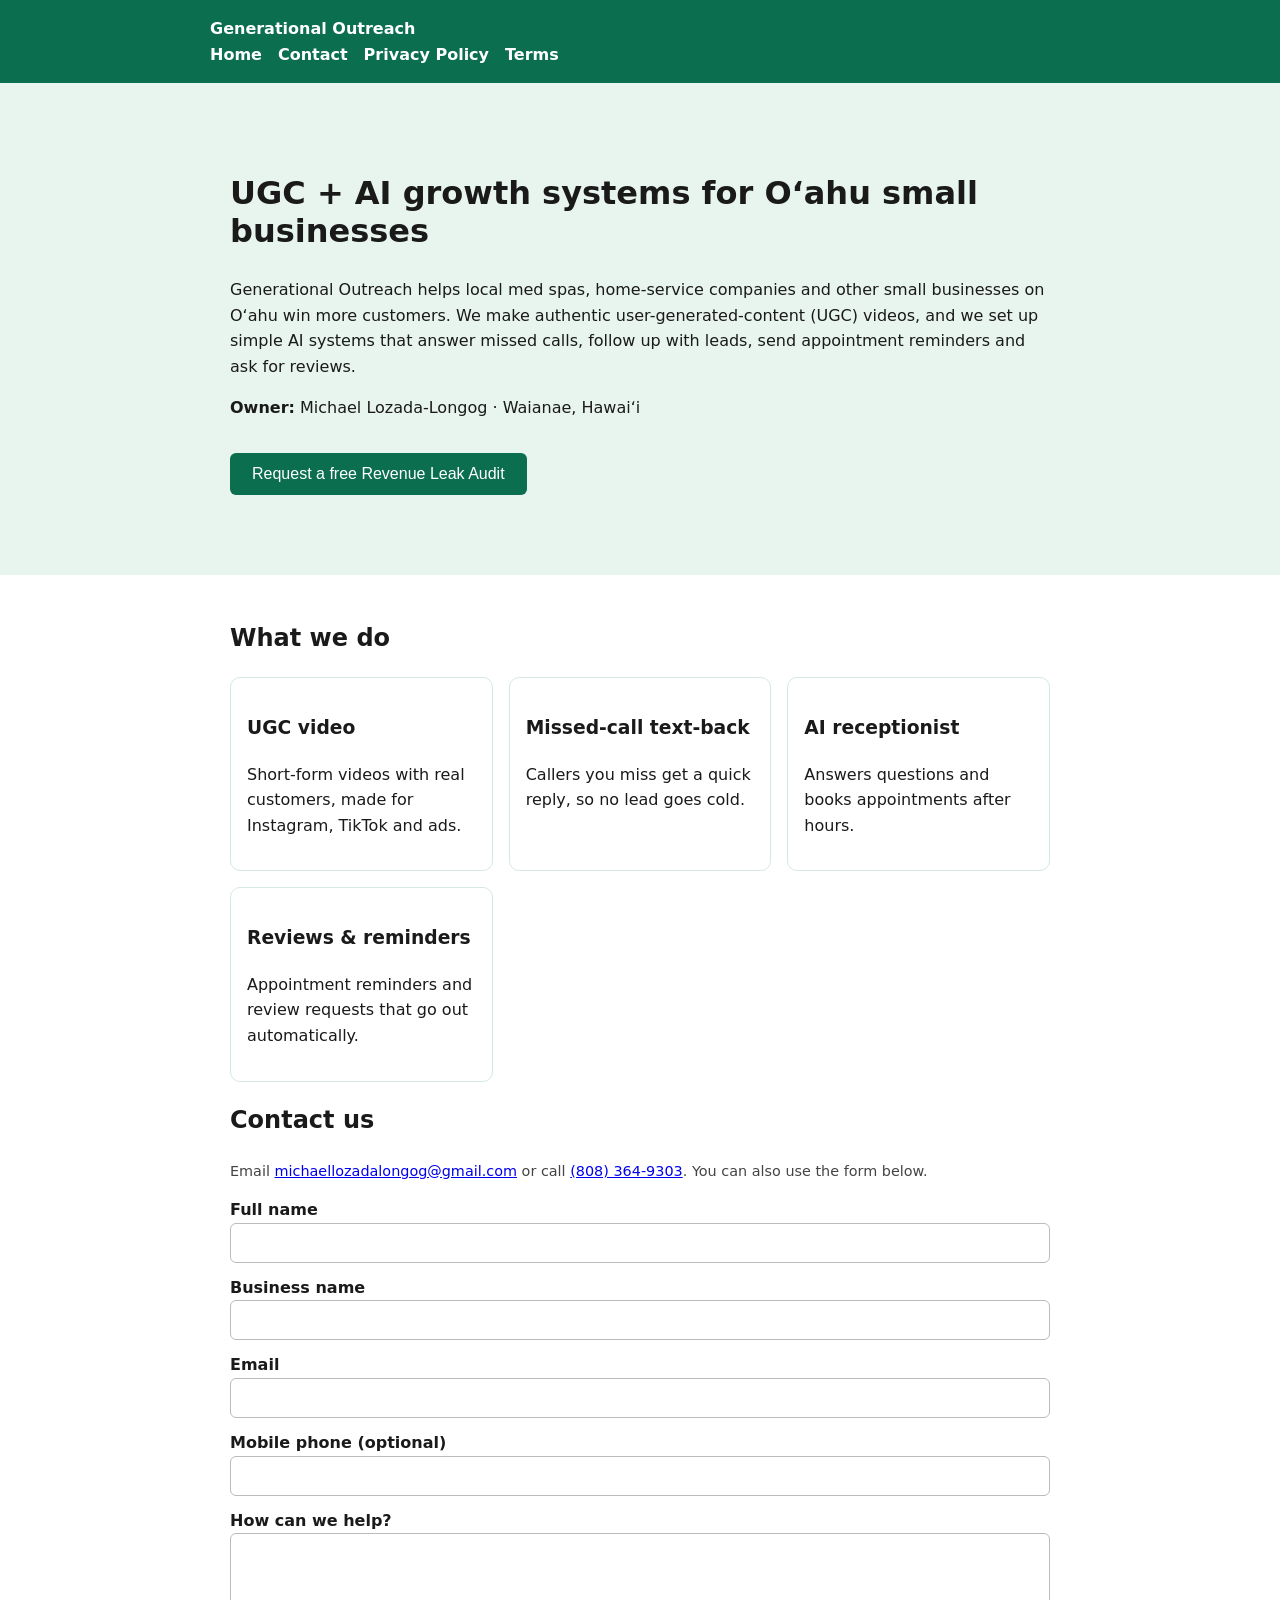
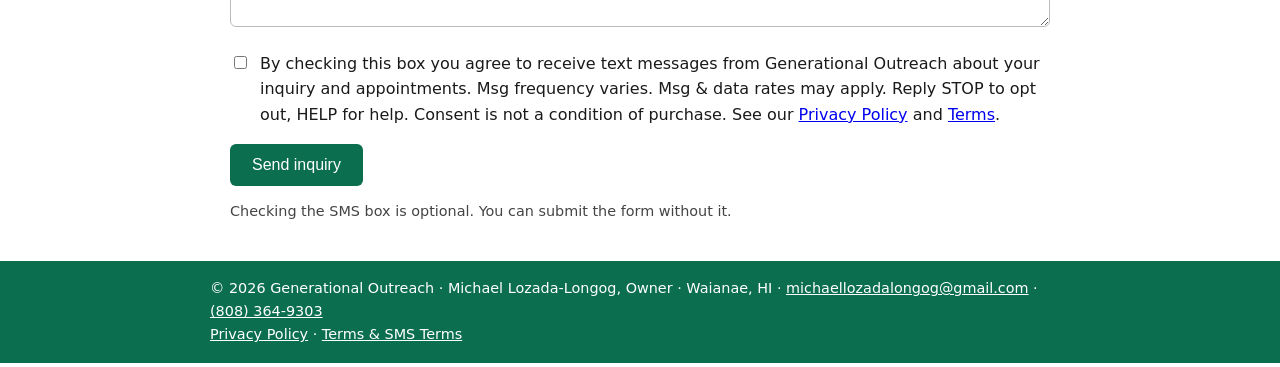
==== index.html @ 6b5c54ec "Add files via upload" ====
<!doctype html><html lang="en"><head><meta charset="utf-8"><meta name="viewport" content="width=device-width,initial-scale=1"><title>Generational Outreach | UGC + AI Growth Systems for Oʻahu Small Businesses</title><link rel="stylesheet" href="style.css"></head><body>
<header><div class="wrap" style="padding:0"><strong>Generational Outreach</strong><br><nav><a href="index.html">Home</a><a href="index.html#contact">Contact</a><a href="privacy.html">Privacy Policy</a><a href="terms.html">Terms</a></nav></div></header>
<section class="hero"><div class="wrap"><h1>UGC + AI growth systems for Oʻahu small businesses</h1>
<p>Generational Outreach helps local med spas, home-service companies and other small businesses on Oʻahu win more customers. We make authentic user-generated-content (UGC) videos, and we set up simple AI systems that answer missed calls, follow up with leads, send appointment reminders and ask for reviews.</p>
<p><strong>Owner:</strong> Michael Lozada-Longog · Waianae, Hawaiʻi</p><p><a href="#contact"><button>Request a free Revenue Leak Audit</button></a></p></div></section>
<div class="wrap"><h2>What we do</h2><div class="cards">
<div class="card"><h3>UGC video</h3><p>Short-form videos with real customers, made for Instagram, TikTok and ads.</p></div>
<div class="card"><h3>Missed-call text-back</h3><p>Callers you miss get a quick reply, so no lead goes cold.</p></div>
<div class="card"><h3>AI receptionist</h3><p>Answers questions and books appointments after hours.</p></div>
<div class="card"><h3>Reviews &amp; reminders</h3><p>Appointment reminders and review requests that go out automatically.</p></div></div>
<h2 id="contact">Contact us</h2>
<p class="small">Email <a href="mailto:michaellozadalongog@gmail.com">michaellozadalongog@gmail.com</a> or call <a href="tel:+18083649303">(808) 364-9303</a>. You can also use the form below.</p>
<!-- NOTE: this form currently opens the visitor's email app (mailto). Swap the action for a real form endpoint (e.g. a CRM webhook) once one is set up. -->
<form action="mailto:michaellozadalongog@gmail.com" method="post" enctype="text/plain">
<label for="name">Full name</label><input id="name" name="name" required>
<label for="business">Business name</label><input id="business" name="business">
<label for="email">Email</label><input id="email" name="email" type="email" required>
<label for="phone">Mobile phone (optional)</label><input id="phone" name="phone" type="tel">
<label for="msg">How can we help?</label><textarea id="msg" name="message" rows="4"></textarea>
<label class="consent"><input type="checkbox" name="sms_consent" value="yes"><span>By checking this box you agree to receive text messages from Generational Outreach about your inquiry and appointments. Msg frequency varies. Msg &amp; data rates may apply. Reply STOP to opt out, HELP for help. Consent is not a condition of purchase. See our <a href="privacy.html">Privacy Policy</a> and <a href="terms.html">Terms</a>.</span></label>
<button type="submit">Send inquiry</button></form>
<p class="small">Checking the SMS box is optional. You can submit the form without it.</p></div>
<footer><div class="wrap" style="padding:0">© 2026 Generational Outreach · Michael Lozada-Longog, Owner · Waianae, HI · <a href="mailto:michaellozadalongog@gmail.com">michaellozadalongog@gmail.com</a> · <a href="tel:+18083649303">(808) 364-9303</a><br><a href="privacy.html">Privacy Policy</a> · <a href="terms.html">Terms &amp; SMS Terms</a></div></footer></body></html>
---- style.css ----
*{box-sizing:border-box}body{margin:0;font-family:system-ui,-apple-system,Segoe UI,Roboto,sans-serif;color:#1a1a1a;line-height:1.6}
header,footer{background:#0b6e4f;color:#fff;padding:16px 20px}header a,footer a{color:#fff}
nav a{margin-right:16px;text-decoration:none;font-weight:600}.wrap{max-width:860px;margin:0 auto;padding:24px 20px}
h1{font-size:2rem;line-height:1.2}.hero{background:#e8f5ef;padding:40px 20px}.cards{display:grid;grid-template-columns:repeat(auto-fit,minmax(220px,1fr));gap:16px}
.card{border:1px solid #d6e9e0;border-radius:10px;padding:16px}form label{display:block;margin-top:12px;font-weight:600}
input,textarea,select{width:100%;padding:10px;border:1px solid #bbb;border-radius:6px;font-size:1rem}
.consent{display:flex;gap:10px;align-items:flex-start;margin-top:16px;font-weight:400}.consent input{width:auto;margin-top:5px}
button{margin-top:16px;background:#0b6e4f;color:#fff;border:0;padding:12px 22px;border-radius:6px;font-size:1rem;cursor:pointer}
.small{font-size:.9rem;color:#444}footer{font-size:.9rem}
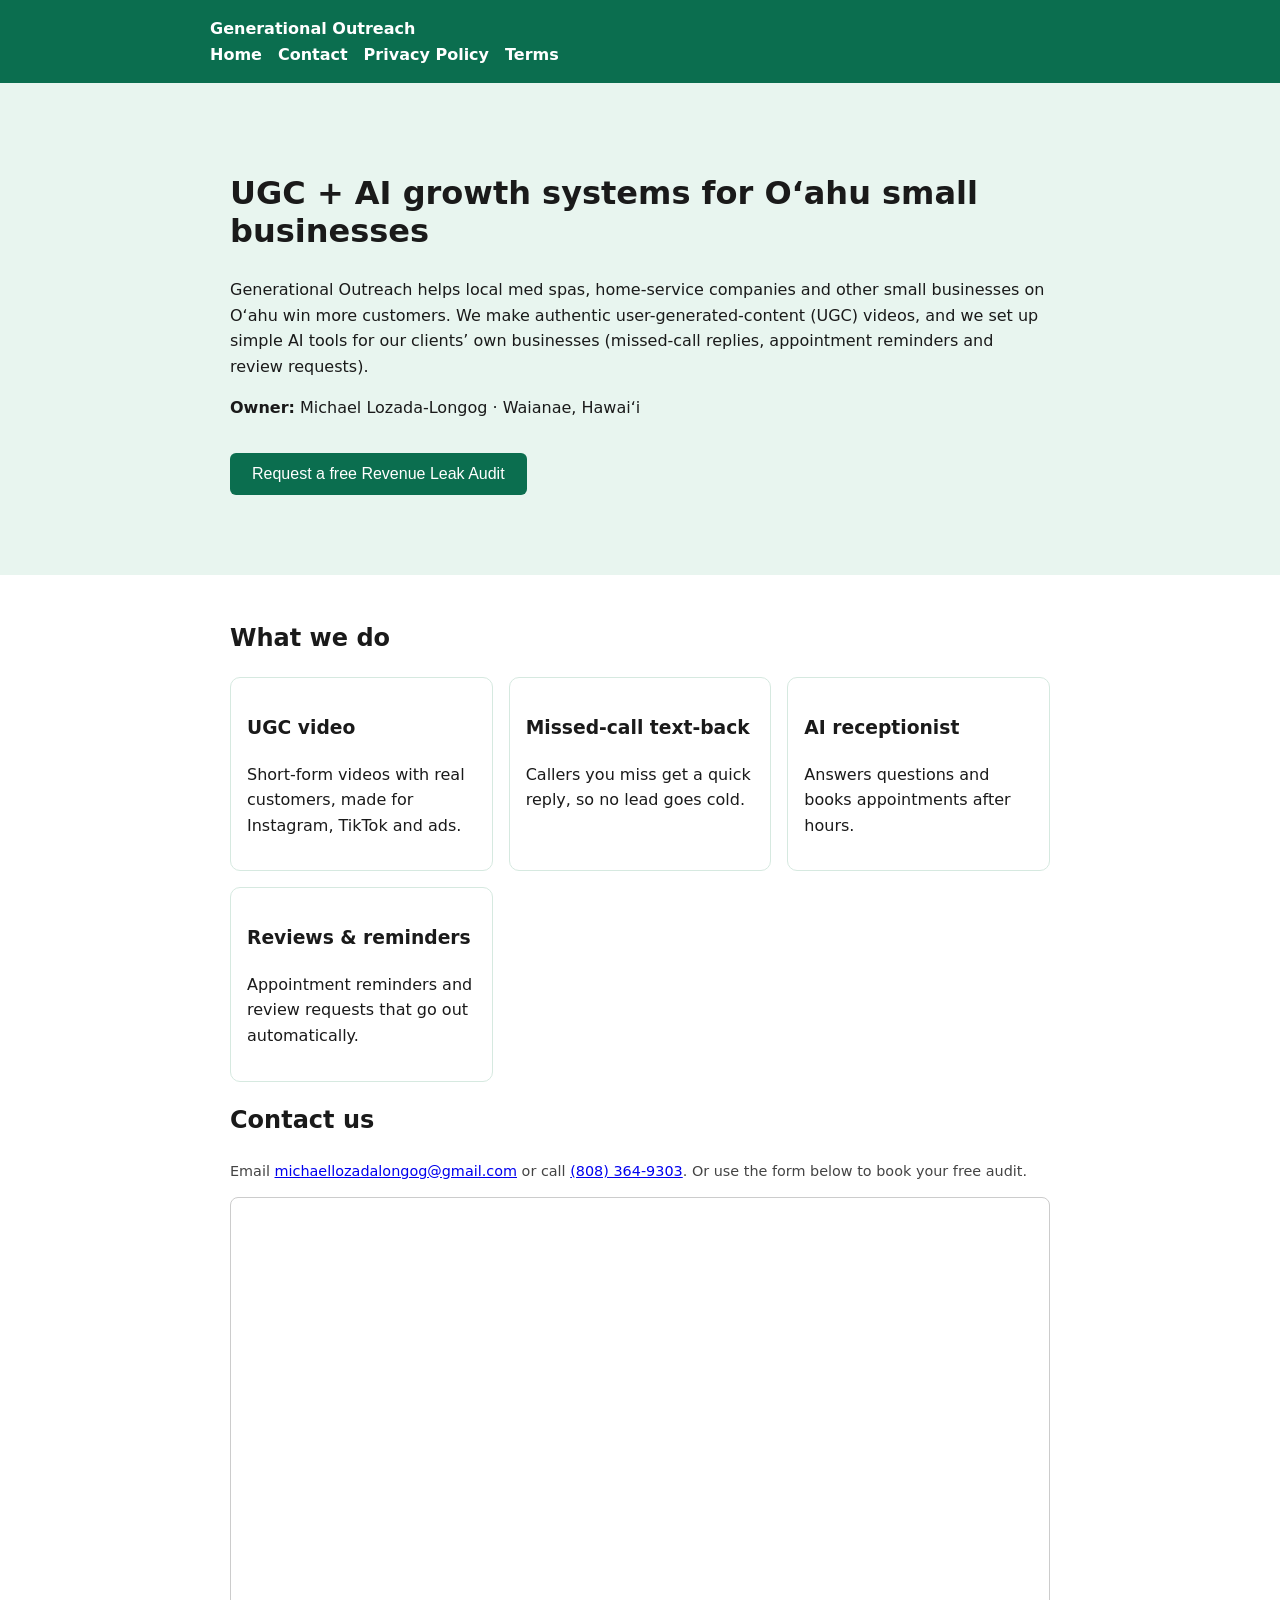
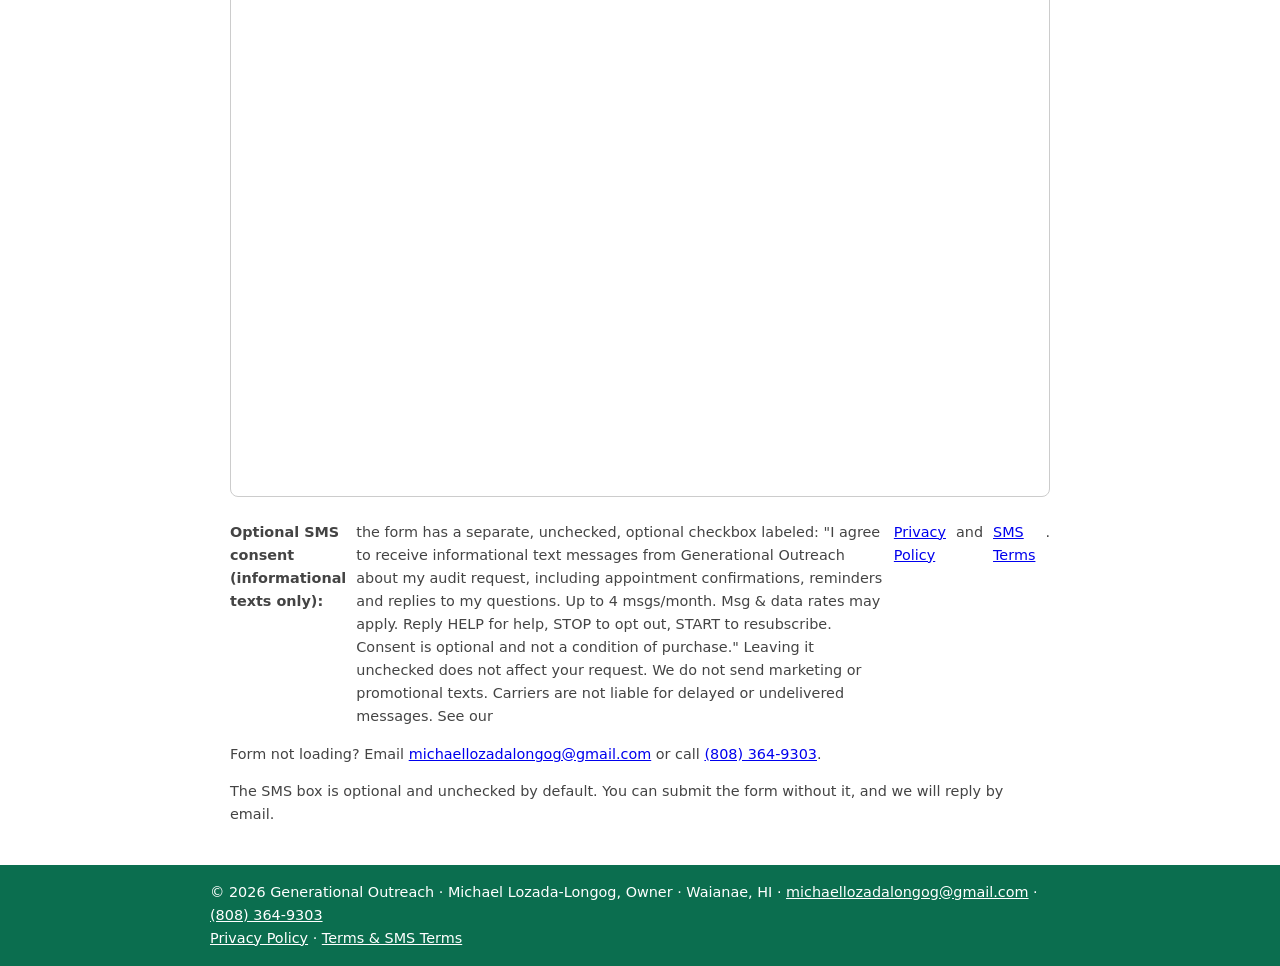
==== commit f7b8f53d: "SMS informational-only consent, Airtable form, updated privacy/terms" ====
--- a/index.html
+++ b/index.html
@@ -1,7 +1,7 @@
 <!doctype html><html lang="en"><head><meta charset="utf-8"><meta name="viewport" content="width=device-width,initial-scale=1"><title>Generational Outreach | UGC + AI Growth Systems for Oʻahu Small Businesses</title><link rel="stylesheet" href="style.css"></head><body>
 <header><div class="wrap" style="padding:0"><strong>Generational Outreach</strong><br><nav><a href="index.html">Home</a><a href="index.html#contact">Contact</a><a href="privacy.html">Privacy Policy</a><a href="terms.html">Terms</a></nav></div></header>
 <section class="hero"><div class="wrap"><h1>UGC + AI growth systems for Oʻahu small businesses</h1>
-<p>Generational Outreach helps local med spas, home-service companies and other small businesses on Oʻahu win more customers. We make authentic user-generated-content (UGC) videos, and we set up simple AI systems that answer missed calls, follow up with leads, send appointment reminders and ask for reviews.</p>
+<p>Generational Outreach helps local med spas, home-service companies and other small businesses on Oʻahu win more customers. We make authentic user-generated-content (UGC) videos, and we set up simple AI tools for our clients’ own businesses (missed-call replies, appointment reminders and review requests).</p>
 <p><strong>Owner:</strong> Michael Lozada-Longog · Waianae, Hawaiʻi</p><p><a href="#contact"><button>Request a free Revenue Leak Audit</button></a></p></div></section>
 <div class="wrap"><h2>What we do</h2><div class="cards">
 <div class="card"><h3>UGC video</h3><p>Short-form videos with real customers, made for Instagram, TikTok and ads.</p></div>
@@ -9,15 +9,10 @@
 <div class="card"><h3>AI receptionist</h3><p>Answers questions and books appointments after hours.</p></div>
 <div class="card"><h3>Reviews &amp; reminders</h3><p>Appointment reminders and review requests that go out automatically.</p></div></div>
 <h2 id="contact">Contact us</h2>
-<p class="small">Email <a href="mailto:michaellozadalongog@gmail.com">michaellozadalongog@gmail.com</a> or call <a href="tel:+18083649303">(808) 364-9303</a>. You can also use the form below.</p>
-<!-- NOTE: this form currently opens the visitor's email app (mailto). Swap the action for a real form endpoint (e.g. a CRM webhook) once one is set up. -->
-<form action="mailto:michaellozadalongog@gmail.com" method="post" enctype="text/plain">
-<label for="name">Full name</label><input id="name" name="name" required>
-<label for="business">Business name</label><input id="business" name="business">
-<label for="email">Email</label><input id="email" name="email" type="email" required>
-<label for="phone">Mobile phone (optional)</label><input id="phone" name="phone" type="tel">
-<label for="msg">How can we help?</label><textarea id="msg" name="message" rows="4"></textarea>
-<label class="consent"><input type="checkbox" name="sms_consent" value="yes"><span>By checking this box you agree to receive text messages from Generational Outreach about your inquiry and appointments. Msg frequency varies. Msg &amp; data rates may apply. Reply STOP to opt out, HELP for help. Consent is not a condition of purchase. See our <a href="privacy.html">Privacy Policy</a> and <a href="terms.html">Terms</a>.</span></label>
-<button type="submit">Send inquiry</button></form>
-<p class="small">Checking the SMS box is optional. You can submit the form without it.</p></div>
+<p class="small">Email <a href="mailto:michaellozadalongog@gmail.com">michaellozadalongog@gmail.com</a> or call <a href="tel:+18083649303">(808) 364-9303</a>. Or use the form below to book your free audit.</p>
+<!-- Lead form: Airtable form writing to Generational Outreach CRM > Leads (Source prefilled = Website). -->
+<div class="form-embed"><iframe class="airtable-embed" src="https://airtable.com/embed/appcxxsG8AD2EE58m/pagziC9stamoEWGtN/form?prefill_Source=Website&amp;hide_Source=true" title="Book your free lead-leak audit" frameborder="0" loading="lazy" width="100%" height="900" style="background:transparent;border:1px solid #ccc;border-radius:8px"></iframe></div>
+<p class="small consent"><strong>Optional SMS consent (informational texts only):</strong> the form has a separate, unchecked, optional checkbox labeled: "I agree to receive informational text messages from Generational Outreach about my audit request, including appointment confirmations, reminders and replies to my questions. Up to 4 msgs/month. Msg &amp; data rates may apply. Reply HELP for help, STOP to opt out, START to resubscribe. Consent is optional and not a condition of purchase." Leaving it unchecked does not affect your request. We do not send marketing or promotional texts. Carriers are not liable for delayed or undelivered messages. See our <a href="privacy.html">Privacy Policy</a> and <a href="terms.html">SMS Terms</a>.</p>
+<p class="small">Form not loading? Email <a href="mailto:michaellozadalongog@gmail.com?subject=Free%20lead-leak%20audit">michaellozadalongog@gmail.com</a> or call <a href="tel:+18083649303">(808) 364-9303</a>.</p>
+<p class="small">The SMS box is optional and unchecked by default. You can submit the form without it, and we will reply by email.</p></div>
 <footer><div class="wrap" style="padding:0">© 2026 Generational Outreach · Michael Lozada-Longog, Owner · Waianae, HI · <a href="mailto:michaellozadalongog@gmail.com">michaellozadalongog@gmail.com</a> · <a href="tel:+18083649303">(808) 364-9303</a><br><a href="privacy.html">Privacy Policy</a> · <a href="terms.html">Terms &amp; SMS Terms</a></div></footer></body></html>
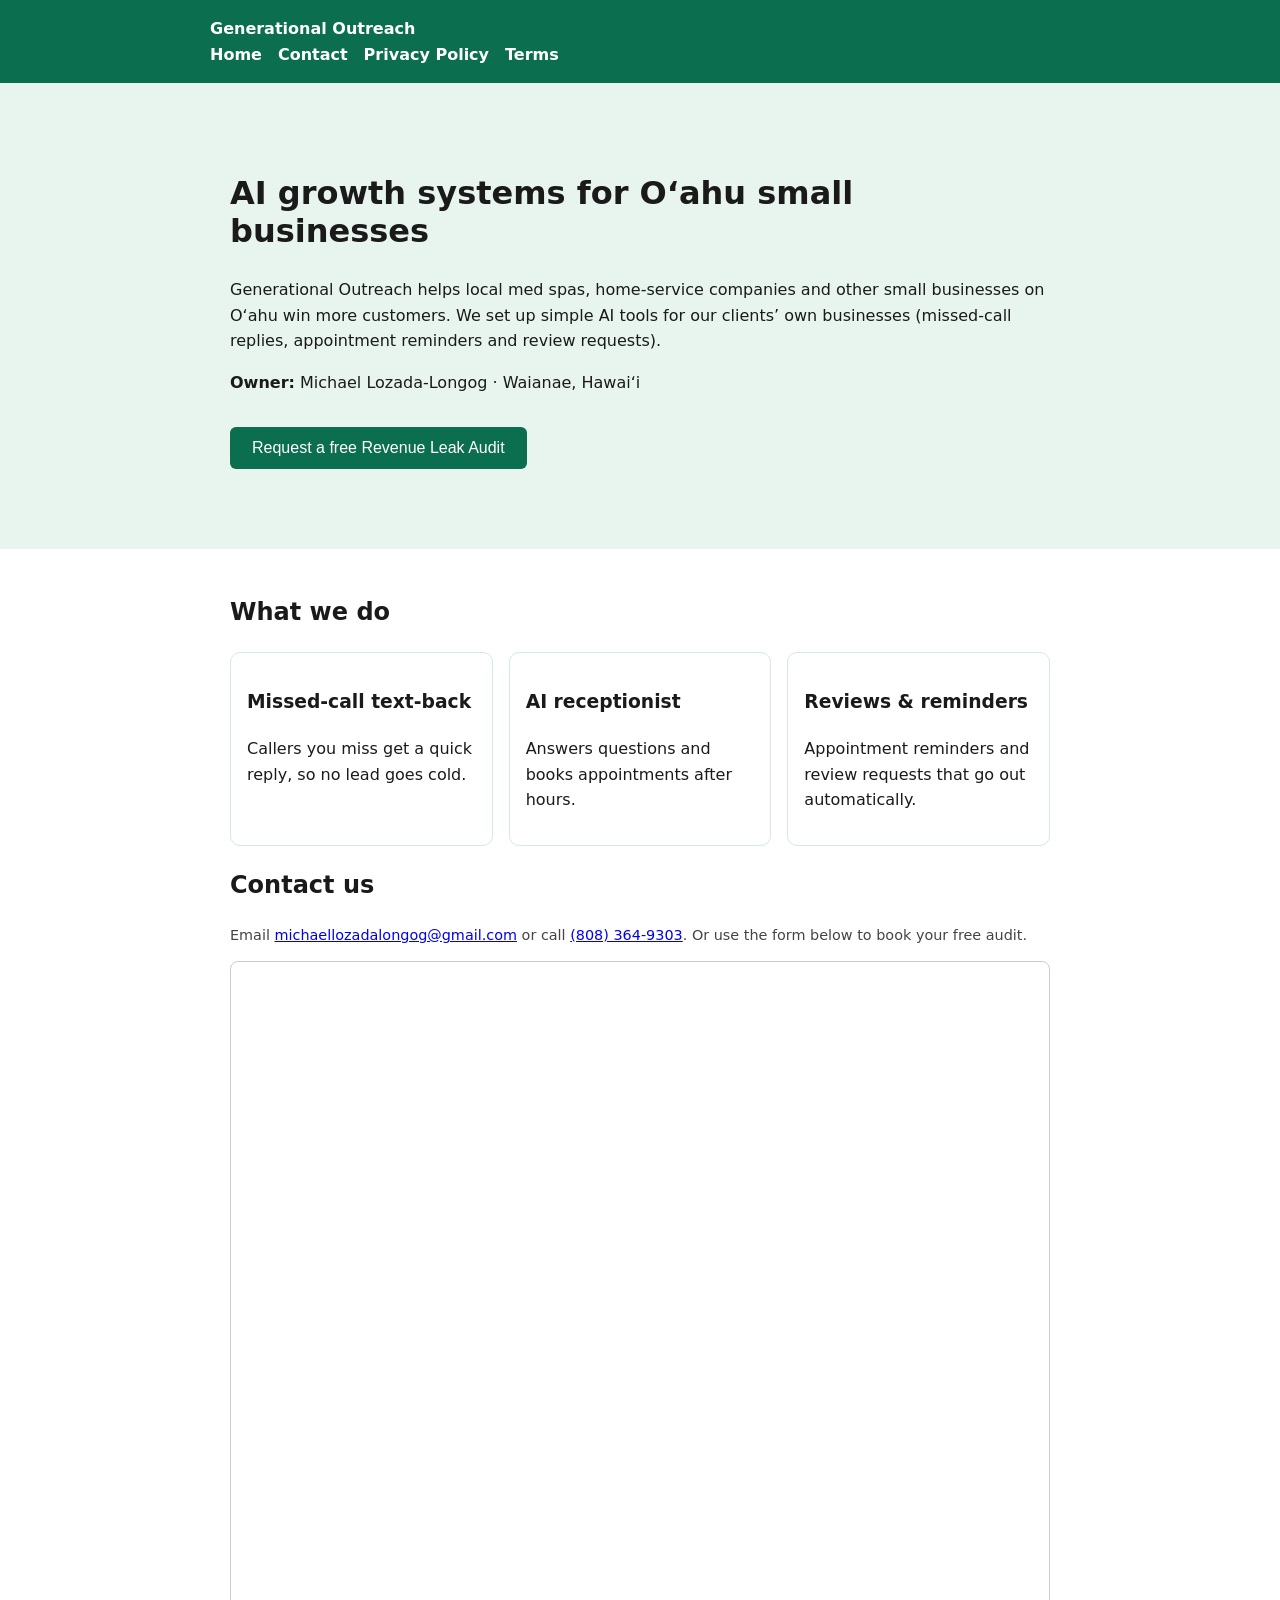
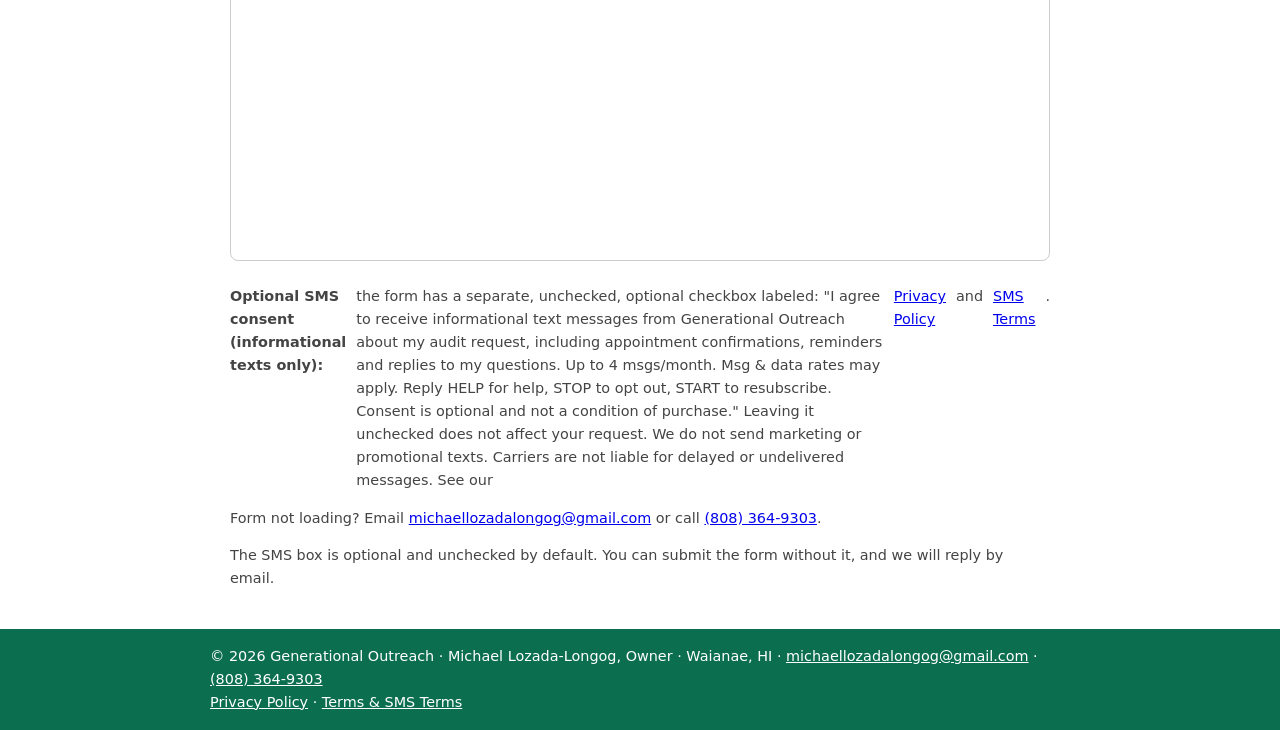
==== commit c135933e: "Remove UGC video offering" ====
--- a/index.html
+++ b/index.html
@@ -1,10 +1,10 @@
-<!doctype html><html lang="en"><head><meta charset="utf-8"><meta name="viewport" content="width=device-width,initial-scale=1"><title>Generational Outreach | UGC + AI Growth Systems for Oʻahu Small Businesses</title><link rel="stylesheet" href="style.css"></head><body>
+<!doctype html><html lang="en"><head><meta charset="utf-8"><meta name="viewport" content="width=device-width,initial-scale=1"><title>Generational Outreach | AI Growth Systems for Oʻahu Small Businesses</title><link rel="stylesheet" href="style.css"></head><body>
 <header><div class="wrap" style="padding:0"><strong>Generational Outreach</strong><br><nav><a href="index.html">Home</a><a href="index.html#contact">Contact</a><a href="privacy.html">Privacy Policy</a><a href="terms.html">Terms</a></nav></div></header>
-<section class="hero"><div class="wrap"><h1>UGC + AI growth systems for Oʻahu small businesses</h1>
-<p>Generational Outreach helps local med spas, home-service companies and other small businesses on Oʻahu win more customers. We make authentic user-generated-content (UGC) videos, and we set up simple AI tools for our clients’ own businesses (missed-call replies, appointment reminders and review requests).</p>
+<section class="hero"><div class="wrap"><h1>AI growth systems for Oʻahu small businesses</h1>
+<p>Generational Outreach helps local med spas, home-service companies and other small businesses on Oʻahu win more customers. We set up simple AI tools for our clients’ own businesses (missed-call replies, appointment reminders and review requests).</p>
 <p><strong>Owner:</strong> Michael Lozada-Longog · Waianae, Hawaiʻi</p><p><a href="#contact"><button>Request a free Revenue Leak Audit</button></a></p></div></section>
 <div class="wrap"><h2>What we do</h2><div class="cards">
-<div class="card"><h3>UGC video</h3><p>Short-form videos with real customers, made for Instagram, TikTok and ads.</p></div>
+
 <div class="card"><h3>Missed-call text-back</h3><p>Callers you miss get a quick reply, so no lead goes cold.</p></div>
 <div class="card"><h3>AI receptionist</h3><p>Answers questions and books appointments after hours.</p></div>
 <div class="card"><h3>Reviews &amp; reminders</h3><p>Appointment reminders and review requests that go out automatically.</p></div></div>
